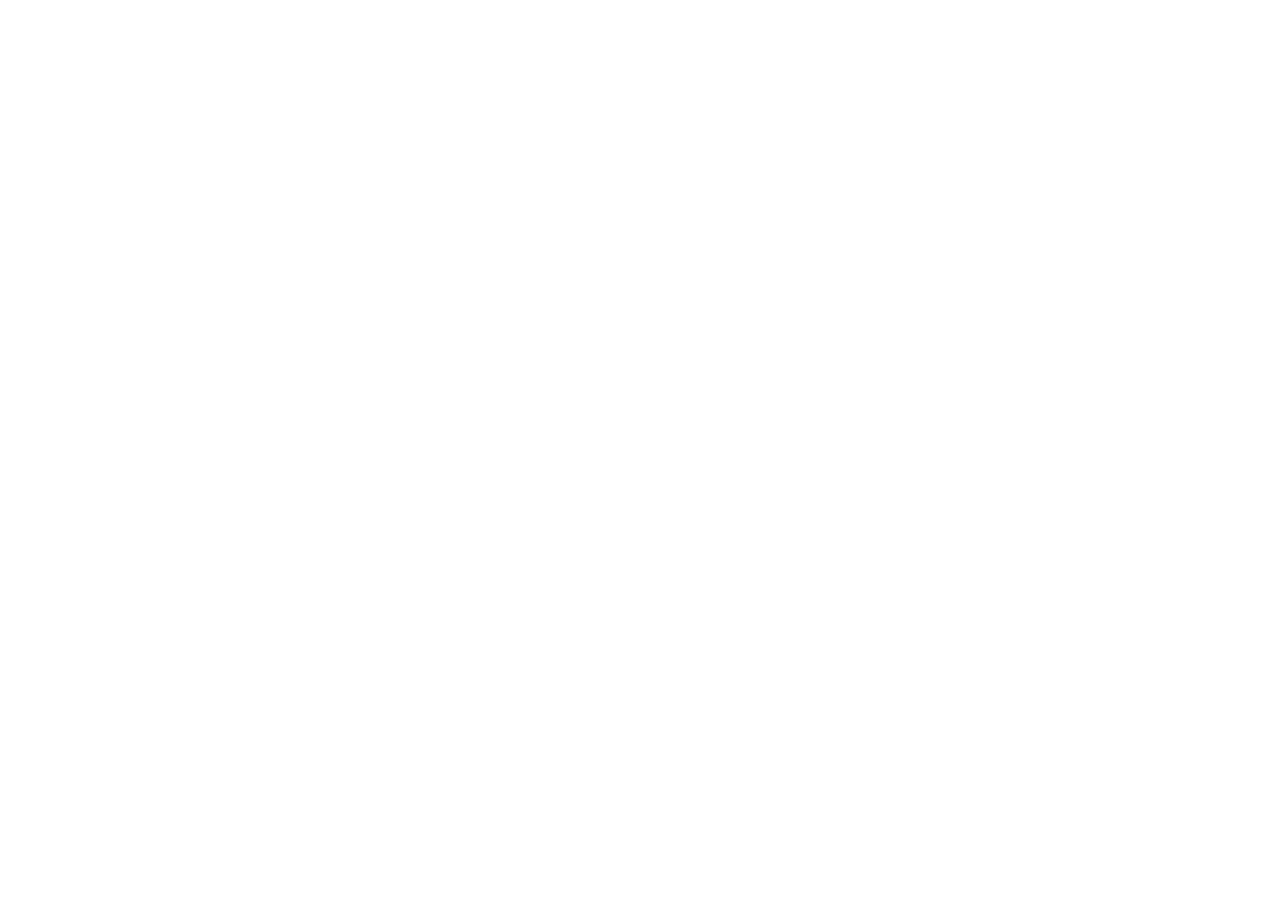
==== kolk.html @ e9e1b064 "first commit" ====
<!DOCTYPE html>

<html>
    <head>
        <meta charset="utf-8">
        <meta http-equiv="X-UA-Compatible" content="IE=edge">
        
        <meta name="description" content="">
        <meta name="viewport" content="width=device-width, initial-scale=1">
     
        <title></title>
        <link rel="stylesheet" href="./kolk.css">
    </head>
    <body>
      <div class="F_main">
          <div>

          </div>
          <div>

          </div>

          <div>

          </div>

      </div>

      <div class="S_main">
          <div>

          </div>

          <div>

          </div>
          <div>

          </div>

      </div>
        
        <script src="" async defer></script>
    </body>
</html>
---- kolk.css ----
.F_main
{
    display: flex;
    background-color: cyan;
    width: 200px;

}

.S_main
{
    display: flex;
    background-color: seagreen;
    width: 200x;
}
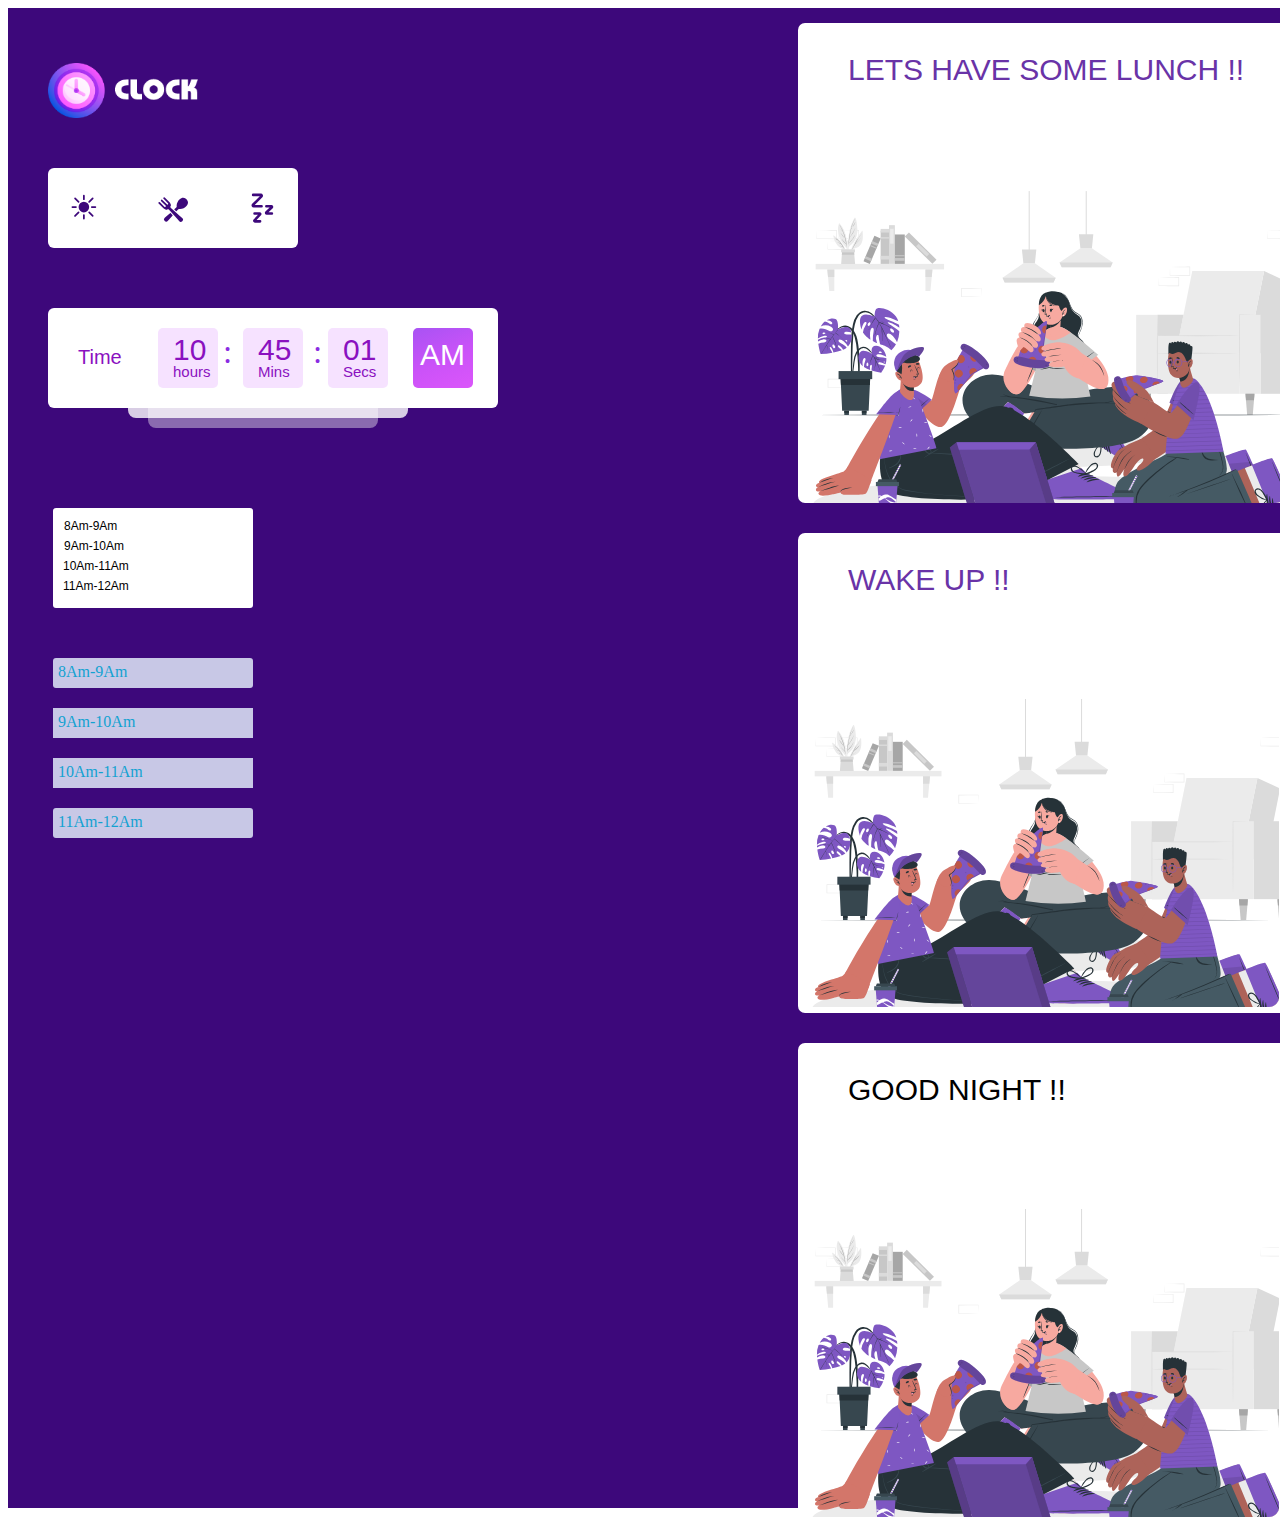
==== commit 5ec4a511: "time change commit" ====
--- a/kolk.html
+++ b/kolk.html
@@ -12,33 +12,91 @@
         <link rel="stylesheet" href="./kolk.css">
     </head>
     <body>
+        <div class="bigbox">
       <div class="F_main">
-          <div>
+          <div class="clock">
+              <img src="./clock_logo.png" alt="clock" class="clock_adj">
 
+          </div >
+
+          <div class="icons">
+              <img src="./wake_up.svg" alt="" class="wake_up">
+              <img src="./lunch_time.svg" alt="" class="lunch_time">
+              <img src="./nap_time.svg" alt="" class="nap_time">
           </div>
-          <div>
+
+            <div class="time_layout3">
+
+
+            </div>
+            <div class="time_layout2">
+
+
+            </div>
+        
+            <div class="time_layout1">
+                <div class="time"> <p class="time_adj">Time</p> </div>
+                <div class="hour">
+                    <p class="num">10</p>
+                    <p class="ts">hours</p>
+                </div>
+                <div class="sign1">
+                    <p class="sign">:</p>
+                </div>
+                <div class="min">
+                    <p class="num">45</p>
+                    <p class="ts">Mins</p>
+                </div>
+                <div class="sign2">
+                    <p class="sign">:</p>
+                </div>
+                
+                <div class="sec">
+                    <p class="num">01</p>
+                    <p class="ts">Secs</p>
+                </div>
+                <div class="am"> <p class="am_adj">AM</p> </div>
+
+                <div class="black_time">
+                    <div class="black_time1"><p class="time_adjust">8Am-9Am</p></div>
+                    <div class="black_time2"><p class="time_adjust">9Am-10Am</p></div>
+                    <div class="black_time3"><p class="time_adjust">10Am-11Am</p></div>
+                    <div class="black_time4"><p class="time_adjust">11Am-12Am</p></div>
+
+                </div>
+
+                <div class="colour_time1">  <p class="time_adjust_last">8Am-9Am</p>  </div>
+                <div class="colour_time2">  <p class="time_adjust_last">9Am-10Am</p> </div>
+                <div class="colour_time3">  <p class="time_adjust_last">10Am-11Am</p> </div>
+                <div class="colour_time4">  <p class="time_adjust_last">11Am-12Am</p> </div>
+
+
+                
+                
+            </div>
+
+      </div>
+
+      <div class="S_main">
+          <div class="pic1">
+              <img src="./lunch_image.svg" alt="" class="pic1_adj">
+              <p class="pic1_text">LETS HAVE SOME LUNCH !!</p>
 
           </div>
 
-          <div>
+          <div class="pic2">
+              <img src="./lunch_image.svg" alt="" class="pic2_adj">
+              <p class="pic2_text">WAKE UP !!</p>
+
+          </div>
+          <div class="pic3">
+              <img src="./lunch_image.svg" alt="" class="pic3_adj">
+              <p class="pic3_text">GOOD NIGHT !!</p>
 
           </div>
 
       </div>
-
-      <div class="S_main">
-          <div>
-
-          </div>
-
-          <div>
-
-          </div>
-          <div>
-
-          </div>
-
-      </div>
+    </div>
         
         <script src="" async defer></script>
     </body>
--- a/kolk.css
+++ b/kolk.css
@@ -1,15 +1,452 @@
+.bigbox
+{
+    background-color: #3D087B;
+    
+    
+}
 .F_main
 {
-    display: flex;
-    background-color: cyan;
+    
+    display: flex;
+    background-color:#3D087B;
+    width: 650px;
+    height: 1500px;
+   
+    
+
+}
+.S_main
+{
+    display: flex;
+    background-color:#3D087B;
+    width: 650px;
+    height:1500px;
+    margin-left:685px;
+    margin-top:-1500px;
+    
+
+}
+
+.clock_adj
+{
+    width:150px ;
+    height:55px ;
+    margin-left: 40px;
+    margin-top: 55px;
+}
+
+
+
+.icons
+{   
+    display: flex;
+    margin-top: 160px;
+    margin-left:40px ;
+    width:250px ;
+    height:80px ;
+    background-color: #FFFFFF;
+    position: absolute;
+    border-radius: 6px;
+}
+
+.wake_up
+{
+    width:30px;
+    height: 30px;
+    position:relative;
+    margin-top: 25px;
+    margin-left: 20px;
+
+}
+.lunch_time
+{
+    width:30px;
+    height: 30px;
+    position: relative;
+    margin-top: 25px;
+    margin-left: 60px;
+}
+.nap_time
+{
+    width:30px;
+    height: 30px;
+    position: relative;
+    margin-top: 25px;
+    margin-left: 60px;
+}
+
+
+.time_layout3
+{
+    display: flex;
+    margin-top: 320px;
+    margin-left:140px ;
+    width:230px ;
+    height:100px ;
+    background-color: #FFFFFF;
+    position: absolute;
+    border-radius: 8px;
+    opacity: 0.4;
+}
+.time_layout2
+{
+    display: flex;
+    margin-top: 310px;
+    margin-left:120px ;
+    width:280px ;
+    height:100px ;
+    background-color: #FFFFFF;
+    position: absolute;
+    border-radius: 8px;
+    opacity: 0.8;
+}
+.time_layout1
+{
+    display: flex;
+    margin-top: 300px;
+    margin-left:40px ;
+    width:450px ;
+    height:100px ;
+    background-color: #FFFFFF;
+    position: absolute;
+    border-radius: 6px;
+
+}
+.time
+{   display: flex;
+    height: 60px;
+    width: 60px;
+    position: relative;
+    margin-left: 25px;
+    margin-top:20px;
+    background-color:#FFFFFF;
+    border-radius: 5px;
+
+}
+.hour
+{   display: flex;
+    height: 60px;
+    width: 60px;
+    position: relative;
+    margin-left: 25px;
+    margin-top:20px;
+    background-color: blueviolet;
+    background-image: url(./timeline.svg);
+    border-radius: 5px;
+
+}
+.min
+{   display: flex;
+    height: 60px;
+    width: 60px;
+    position: relative;
+    margin-left: 25px;
+    margin-top:20px;
+    background-color: blueviolet;
+    background-image: url(./timeline.svg);
+    border-radius: 5px;
+
+}
+.sec
+{   display: flex;
+    height: 60px;
+    width: 60px;
+    position: relative;
+    margin-left: 25px;
+    margin-top:20px;
+    background-color: blueviolet;
+    background-image: url(./timeline.svg);
+    border-radius: 5px;
+
+}
+.am
+{   display: flex;
+    height: 60px;
+    width: 60px;
+    position: relative;
+    margin-left: 25px;
+    margin-top:20px;
+    background-color: blueviolet;
+    background-image: url(./AM_svg.svg);
+    border-radius: 5px;
+
+}
+.sign1
+{
+    display: flex;
+    background-color:#FFFFFF;
+    position: absolute;
+    width: 10px;
+    height: 35px;
+    margin-top:26px ;
+    margin-left:175px ;
+
+}
+.sign
+{
+    display: flex;
+    color: blueviolet;
+    position:relative;
+    margin-top:0px ;
+    margin-left: 0px;
+    font-size: 33px;
+
+}
+.sign2
+{
+    display: flex;
+    background-color:#FFFFFF;
+    position: absolute;
+    width: 10px;
+    height: 35px;
+    margin-top:26px ;
+    margin-left:265px ;
+
+}
+.time_adj
+{
+    font-size: 20px;
+    color:#8A11bf;
+    font-family: 'Trebuchet MS', 'Lucida Sans Unicode', 'Lucida Grande', 'Lucida Sans', Arial, sans-serif;
+    position: relative;
+    margin-top: 18px;
+    margin-left: 5px;
+
+
+}
+.am_adj
+{
+    font-size: 30px;
+    color: #FFFFFF;
+    font-family: 'Trebuchet MS', 'Lucida Sans Unicode', 'Lucida Grande', 'Lucida Sans', Arial, sans-serif;
+    
+    position: relative;
+    margin-left: 7px;
+    margin-top: 10px;
+}
+.num
+{
+    position: relative;
+    font-size: 30px;
+    color:#8A11bf;
+    margin-top: 5px;
+    margin-left: 15px ;
+    font-family: 'Trebuchet MS', 'Lucida Sans Unicode', 'Lucida Grande', 'Lucida Sans', Arial, sans-serif;
+}
+.ts
+{
+    position: absolute;
+    font-size: 15px;
+    color:#8A11bf;
+    margin-top: 35px;
+    margin-left: 15px;
+    font-family: 'Trebuchet MS', 'Lucida Sans Unicode', 'Lucida Grande', 'Lucida Sans', Arial, sans-serif;
+}
+
+.black_time
+{
+    position: absolute;
+    margin-top: 200px;
+    margin-left: 5px;
     width: 200px;
-
-}
-
-.S_main
-{
-    display: flex;
-    background-color: seagreen;
-    width: 200x;
-}
-  +    height: 100px;
+    background-color: #FFFFFF;
+    border-radius: 3px;
+}
+.black_time1
+{
+    position:absolute;
+    width: 100px;
+    height: 5px;
+    margin-top: -1px;
+    margin-left: 11px;
+
+}
+.black_time2
+{
+    position:absolute;
+    width: 100px;
+    height: 5px;
+    margin-top: 19px;
+    margin-left:11px ;
+
+}
+.black_time3
+{
+    position:absolute;
+    width: 100px;
+    height: 5px;
+    margin-top: 39px;
+    margin-left:10px ;
+ 
+
+
+}
+.black_time4
+{
+    position:absolute;
+    width: 100px;
+    height: 5px;
+    margin-top: 59px;
+    margin-left: 10px;
+
+}
+.time_adjust
+{
+    color: black;
+    font-size: 12px;
+    font-family: 'Trebuchet MS', 'Lucida Sans Unicode', 'Lucida Grande', 'Lucida Sans', Arial, sans-serif;
+}
+
+.colour_time1
+{
+    position: absolute;
+    display: flex;
+    width:200px;
+    height: 30px;
+    background-color:rgb(200, 200, 230);
+    margin-top: 350px;
+    margin-left: 5px;
+    border-radius: 3px;
+}
+.colour_time2
+{
+    position: absolute;
+    display: flex;
+    width:200px;
+    height: 30px;
+    background-color: rgb(200, 200, 230);
+    margin-top: 400px;
+    margin-left: 5px;
+    
+}
+.colour_time3
+{
+    position: absolute;
+    display: flex;
+    width:200px;
+    height: 30px;
+    background-color: rgb(200, 200, 230);
+    margin-top: 450px;
+    margin-left: 5px;
+    
+}
+.colour_time4
+{
+    position: absolute;
+    display: flex;
+    width:200px;
+    height: 30px;
+    background-color: rgb(200, 200, 230);
+    margin-top: 500px;
+    margin-left: 5px;
+    border-radius: 3px;
+}
+.time_adjust_last
+{
+    position: relative;
+    margin-top: 5px;
+    margin-left:5px ;
+    color:rgb(19, 162, 209);
+
+}
+
+
+
+.pic1
+{
+    display: flex;
+    position: relative;
+    background-color: white;
+    width: 500px;
+    height: 480px;
+    margin-top: 15px;
+    margin-left: 105px;
+    border-radius: 7px;
+
+}
+.pic1_adj
+{
+    position: relative;
+    size-adjust: 300px;
+    margin-left: -55px;
+}
+
+.pic2
+{
+    display: flex;
+    position: absolute;
+    background-color: white;
+    width: 500px;
+    height: 480px;
+    margin-top: 525px;
+    margin-left: 105px;
+    border-radius: 7px;
+
+}
+.pic2_adj
+{
+    position: absolute;
+    size-adjust: 300px;
+    margin-left: -55px;
+}
+
+.pic3
+{
+    display: flex;
+    position: absolute;
+    background-color: white;
+    width: 500px;
+    height: 480px;
+    margin-top: 1035px;
+    margin-left: 105px;
+    border-radius: 7px;
+
+}
+.pic3_adj
+{
+    position: absolute;
+    size-adjust: 300px;
+    margin-left: -55px;
+}
+
+.pic1_text
+{   color: #6933a7;
+    position:absolute;
+    font-size: 30px;
+    margin-left: 50px;
+    font-family: 'Trebuchet MS', 'Lucida Sans Unicode', 'Lucida Grande', 'Lucida Sans', Arial, sans-serif;
+}
+
+
+.pic2_text
+{   
+    color: #6933a7;
+    position:absolute;
+    font-size: 30px;
+    margin-left: 50px;
+    font-family: 'Trebuchet MS', 'Lucida Sans Unicode', 'Lucida Grande', 'Lucida Sans', Arial, sans-serif;
+}
+
+
+.pic3_text
+{ 
+      color: ##6933a7;
+    position:absolute;
+    font-size: 30px;
+    margin-left: 50px;
+    font-family: 'Trebuchet MS', 'Lucida Sans Unicode', 'Lucida Grande', 'Lucida Sans', Arial, sans-serif;
+}
+
+
+
+
+
+
+
+
+
+
+
+
+   